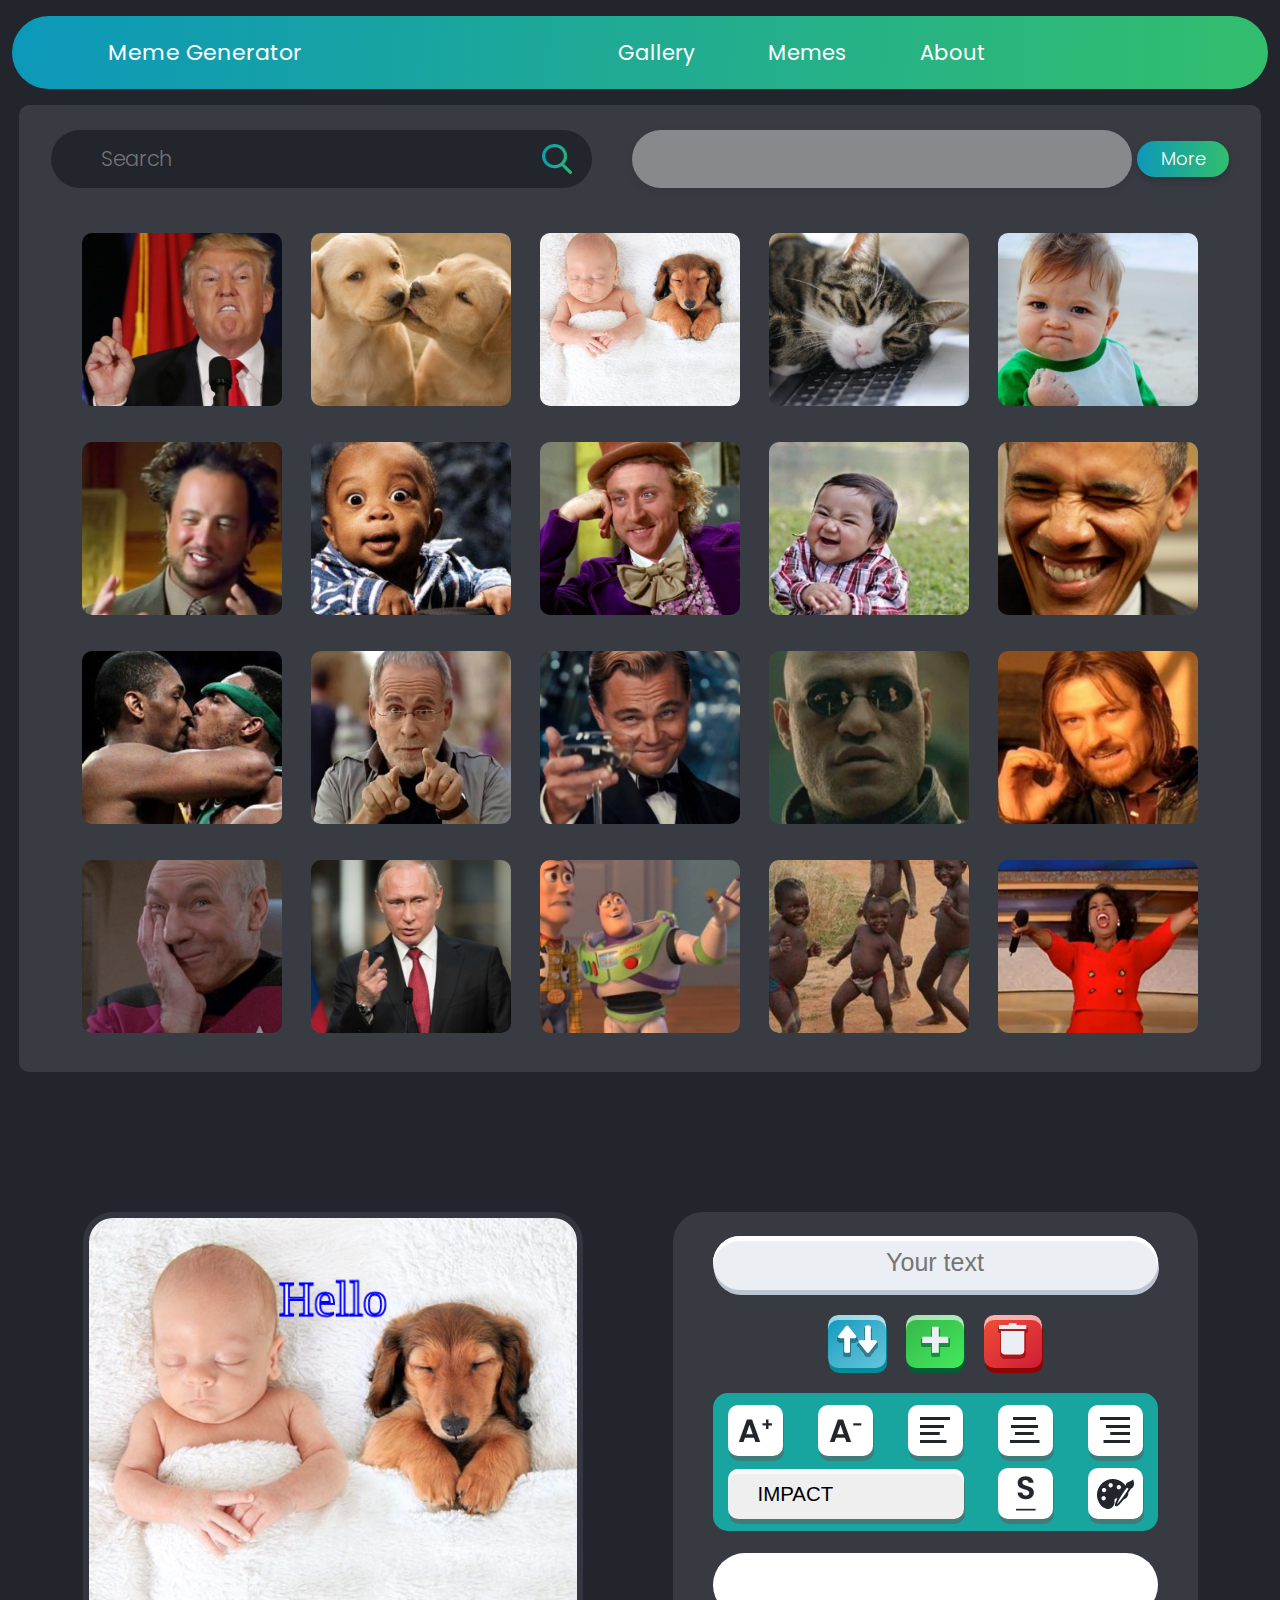
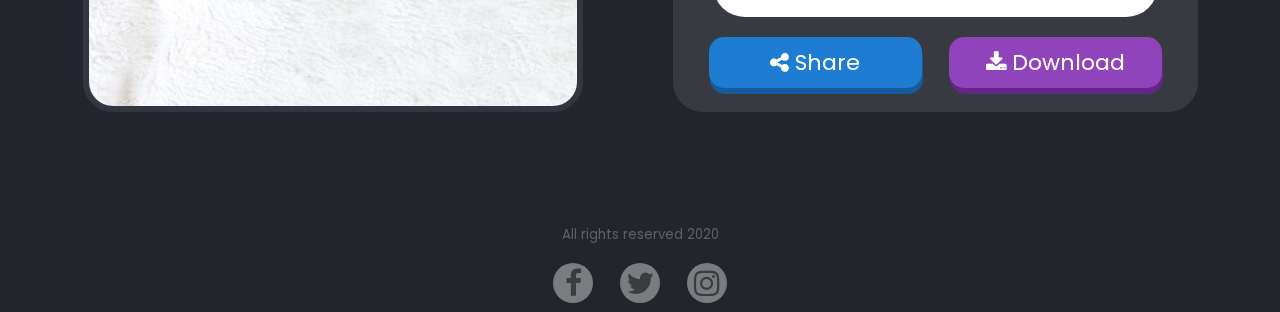
==== index.html @ 8056b559 "With the editor" ====
<!DOCTYPE html>
<html lang="en">

<head>
    <meta charset="UTF-8">
    <meta name="viewport" content="width=device-width, initial-scale=1.0">
    <link rel="stylesheet" href="style/main.css">
    <link rel="stylesheet" href="https://cdnjs.cloudflare.com/ajax/libs/font-awesome/4.7.0/css/font-awesome.min.css">
    <title>Meme generator</title>

</head>

<body onload="onInit()">


    <header class="main-header flex-between">

        <div class="main-logo"> <a href="">Meme Generator</a></div>

        <ul class="main-nav clean-list flex-between">
            <li><a href="index.html">Gallery</a></li>
            <li><a href="#">Memes</a></li>
            <li><a href="#">About</a></li>
        </ul>

        <!-- <button onclick="toggleMenu()">☰</button> -->

    </header>

    <main class="main-content gallery-container">


        <section class="gallery-search flex-between">
            <input class="search" type="text" id="search" name="search" placeholder="Search" />
            <img class="search-icon" src="icons/search.png" alt="">
            <div class="tags"></div>
            <button class="more">More</button>
        </section>


        <section class="gallery-grid">

            <div class="gallery-img" onclick="showCanvas()">
                <img src="img/1.jpg">
            </div>
            <div class="gallery-img" onclick="showCanvas()">
                <img src="img/2.jpg">
            </div>
            <div class="gallery-img" onclick="showCanvas()">
                <img src="img/3.jpg">
            </div>
            <div class="gallery-img" onclick="showCanvas()">
                <img src="img/4.jpg">
            </div>
            <div class="gallery-img" onclick="showCanvas()">
                <img src="img/5.jpg">
            </div>
            <div class="gallery-img" onclick="showCanvas()">
                <img src="img/6.jpg">
            </div>
            <div class="gallery-img" onclick="showCanvas()">
                <img src="img/7.jpg">
            </div>
            <div class="gallery-img" onclick="showCanvas()">
                <img src="img/8.jpg">
            </div>
            <div class="gallery-img" onclick="showCanvas()">
                <img src="img/9.jpg">
            </div>
            <div class="gallery-img" onclick="showCanvas()">
                <img src="img/10.jpg">
            </div>
            <div class="gallery-img" onclick="showCanvas()">
                <img src="img/11.jpg">
            </div>
            <div class="gallery-img" onclick="showCanvas()">
                <img src="img/12.jpg">
            </div>
            <div class="gallery-img" onclick="showCanvas()">
                <img src="img/13.jpg">
            </div>
            <div class="gallery-img" onclick="showCanvas()">
                <img src="img/14.jpg">
            </div>
            <div class="gallery-img" onclick="showCanvas()">
                <img src="img/15.jpg">
            </div>
            <div class="gallery-img" onclick="showCanvas()">
                <img src="img/16.jpg">
            </div>
            <div class="gallery-img" onclick="showCanvas()">
                <img src="img/17.jpg">
            </div>
            <div class="gallery-img" onclick="showCanvas()">
                <img src="img/18.jpg">
            </div>
            <div class="gallery-img" onclick="showCanvas()">
                <img src="img/19.jpg">
            </div>
            <div class="gallery-img" onclick="showCanvas()">
                <img src="img/20.jpg">
            </div>


        </section>

    </main>

    <section class="editor-container flex hide">

        <!-- <img class="background" src="background/background.png" alt=""> -->

        <div class="canvas-container">
            <canvas id="canvas" height="500" width="500"></canvas>
        </div>

        <div class="editor flex">

            <label for="user-text"></label>
            <input type="text" id="user-text" name="user-text" placeholder="Your text" />

            <div class="title-controller flex-between">
                <button class="btn-up-down-arrow" onclick="onUpDownArrow(this)"></button>
                <button class="btn-add-sentence" onclick="onAddAsentence(this)"></button>
                <button class="btn-delete-text" onclick="onDeleteText(this)"></button>
            </div>

            <div class="fonts-panel">
                <button class="btn-big-font" onclick="onChangeFontSize(this)">
                    <button class="btn-small-font" onclick="onChangeFontSize(this)">
                        <button class="btn-align-left" onclick="onTextAlign(this, direction)"></button>
                        <button class="btn-align-center" onclick="onTextAlign(this, direction)"></button>
                        <button class="btn-align-right" onclick="onTextAlign(this, direction)"></button>
                        <!-- -------------------------------- -->
                        <select class="select-font" name="select-font" onchange="onFontChange(this)">
                            <option value="Impact">impact</option>
                            <option value="Arial">arial</option>
                            <option value="serif">serif</option>
                            <option value="sans-serif">sans serif</option>
                            <option value="Georgia">georgia</option>
                            <option value="Tahoma">tahoma</option>
                            <option value="Times New Roman">times new roman</option>
                            <option value="cursive">cursive</option>
                        </select>


                        <label for="change-outline">
                            <input type="color" id="change-outline" name="change-outline"
                                onchange="onToggleOutline(this)"></button>
                    </label>

                    <label for="change-color">
                        <input type="color" id="change-color" name="change-color"
                            onchange="onColorChange(this)"></button>
                </label>
            </div>

            <div class="stickers"></div>

            <div class="socials-controller flex">
                <button class="btn-share"><a href="" onclick="shareMeme(this)"><i class="fa fa-share-alt"></i>
                        Share</a></button>
                <button class="btn-download"><a href="#" onclick="downloadCanvas(this)" download=""><i
                            class="fa fa-download"></i> Download</a></button>
            </div>

        </div>


    </section>

    <footer class="main-footer flex-around">
        <div class="footer-container">
            <small>All rights reserved 2020</small>
        </div>
        <ul class="footer-social flex-around clean-list">
            <li class="social"><i class="fa fa-facebook"></i></li>
            <li class="social"><i class="fa fa-twitter"></i></li>
            <li class="social"><i class="fa fa-instagram"></i></li>

        </ul>

    </footer>



    <script src="js/services/storage-service.js"></script>
    <script src="js/services/meme-service.js"></script>
    <script src="js/meme-controller.js"></script>
</body>

</html>
---- style/main.css ----
* {
    box-sizing: border-box;
}

/*--------------- Fontface ---------------*/

@font-face {
    font-family: poppinsR;
    src: url(../fonts/poppins/Poppins-Regular.ttf);
}

@font-face {
    font-family: poppinsL;
    src: url(../fonts/poppins/Poppins-Light.ttf);
}

@font-face {
    font-family: poppinsXB;
    src: url(../fonts/poppins/Poppins-ExtraBold.ttf);
}

@font-face {
    font-family: poppinsSB;
    src: url(../fonts/poppins/Poppins-SemiBold.ttf);
}

/*--------------- BASIC ---------------*/

body, html {
    color: #606060;
    font-family: poppinsR, sans-serif;
    font-size: 1rem;
    background-color: #22252c;
    height: 100%;
    width: 100%;
    margin: 0;
}

a, button {
    text-decoration: none;
    color: inherit;
    cursor: pointer;
}

img {
    width: 100%;
}

.hide {
    display: none;
}

/*--------------- MAIN ---------------*/

/*--------------- header area ---------------*/

.main-header {
    max-width: 1257PX;
    margin: 0 auto;
    padding: 0 1rem;
    max-width: 78.562rem;
    background-color: #fff;
    text-align: center;
    height: 4.562rem;
    border-radius: 2.31rem;
    background-color: #5970c1;
    background-image: linear-gradient(-86deg, #33be6d 0%, #0c98b9 100%);
    margin-top: 1rem;
    margin-bottom: 1rem;
    color: #fff;
    font-size: 1.375em;
}

.main-header .main-logo {
    margin-left: 5rem;
}

.main-header .main-nav {
    max-width: 31.25rem;
    margin-right: 15.437rem;
}

.main-header .main-nav li {
    font-size: 21px;
    padding: 0px 21px 0px 21px;
    margin-left: 31.5px;
}

.main-header .main-nav li:hover {
    color: #21ac91;
    background-color: #fefefe;
    box-shadow: 0 3px 6px 1px rgba(0, 0, 0, 0.15);
    border-radius: 20px;
}

/*--------------- main-content ---------------*/

.main-content {
    flex-direction: column;
    margin: 0 auto;
    max-width: 77.687rem;
    padding: 25px 32px 32px 32px;
    border-radius: 10px;
    background-color: #383b42;
    margin-bottom: 40px;
}

.gallery-search {
    margin-bottom: 45px;
}

.gallery-search .search {
    position: relative;
    width: 541px;
    height: 58px;
    border-radius: 29px;
    border: none;
    outline: none;
    padding: 20px 26px 20px 50px;
    font-family: poppinsL, sans-serif;
    font-size: 1.3rem;
    color: #fff;
    background-color: #22252c;
}

.gallery-search .search-icon {
    position: relative;
    z-index: 2;
    left: -55px;
    height: 30px;
    width: 30px;
}

.gallery-search .tags {
    width: 500px;
    height: 58px;
    box-shadow: 0 3px 6px 1px rgba(0, 0, 0, 0.15);
    border-radius: 29px;
    background-color: #fefefe;
    opacity: 0.4;
}

.gallery-search .more {
    cursor: pointer;
    width: 92px;
    height: 36px;
    font-size: 18px;
    font-family: poppinsL, sans-serif;
    color: #fefefe;
    box-shadow: 0 3px 6px 1px rgba(0, 0, 0, 0.15);
    border: none;
    outline: none;
    border-radius: 18px;
    background-color: #fefefe;
    background-image: linear-gradient(-86deg, #33be6d 0%, #0c98b9 100%);
}

/*--------------- grid area ---------------*/

.gallery-grid {
    display: grid;
    width: 100%;
    grid-gap: 29px;
    grid-template-columns: repeat(auto-fit, minmax(200px, 200px));
    justify-content: center;
    margin: 0 auto;
}

.gallery-img img {
    border-radius: 10px;
    position: relative;
    width: 200px;
    height: 173px;
    object-fit: cover;
}

.gallery-img img:hover {
    cursor: pointer;
    box-shadow: 0px 1px 10px #fffffe;
    transition: box-shadow 0.3s;
}

/*--------------- footer ---------------*/

.main-footer {
    flex-direction: column;
    max-width: 100%;
    height: 100px;
}

.footer-social {
    width: 200px;
    flex-direction: row;
    justify-content: space-around;
}

.footer-social .social i {
    cursor: pointer;
    display: flex;
    justify-content: center;
    align-items: center;
    height: 40px;
    width: 40px;
    border-radius: 50%;
    padding: 3px;
    font-size: 30px;
    background-color: #fefefe;
    opacity: 0.4;
}

/*--------------- MEME EDITOR ---------------*/

.editor-container {
    flex-wrap: wrap;
    height: 700px;
    gap: 90px;
    display: none;
}

/* .canvas-container {
    display: flex;
    justify-content: center;
    align-items: center;
    height: 700px;
    width: 700px;
    background: url(../background/background.png) no-repeat center;
} */

#canvas {
    height: 500px;
    border: 6px solid rgba(235, 238, 243, 0.09);
    border-radius: 30px;
    display: block;
}

.editor {
    flex-direction: column;
    width: 525px;
    height: 500px;
    border-radius: 30px;
    padding: 24px 40px;
    background-color: rgba(235, 238, 243, 0.11);
}

#user-text {
    padding: 10px;
    font-size: 25px;
    text-align: center;
    width: 445px;
    height: 57px;
    box-shadow: 1px 5px 0 #bbc4d1, inset 0 5px 0 #ffffff;
    border-radius: 28px;
    background-color: #ebeef3;
    border: none;
    outline: none;
    margin-bottom: 25px;
}

.title-controller {
    margin-bottom: 25px;
    width: 214px;
}

.title-controller button {
    width: 58px;
    height: 53px;
    border-radius: 10px;
    background-color: #ebeef3;
    border: none;
    outline: none;
}

.btn-up-down-arrow {
    background: url(../icons/upDownArrow.png) no-repeat center, linear-gradient(-38deg, #66c4dc 0%, #40b1ce 50%, #0c98bb 100%);
    box-shadow: 1px 5px 0 #048b97, inset 0 5px 0 rgba(255, 255, 255, 0.58);
}

.btn-add-sentence {
    box-shadow: 1px 5px 0 #015d33, inset 0 5px 0 rgba(255, 255, 255, 0.58);
    background: url(../icons/add.png) no-repeat center, linear-gradient(-38deg, #42eb5c 0%, #37b34a 100%);
}

.btn-delete-text {
    box-shadow: 1px 5px 0 #8c0606, inset 0 5px 0 rgba(255, 255, 255, 0.58);
    background: url(../icons/delete.png) no-repeat center, linear-gradient(-38deg, #cf1d37 0%, #cf1d37 1%, #f05036 100%);
}

.fonts-panel {
    width: 445px;
    height: 151px;
    display: flex;
    flex-wrap: wrap;
    padding: 6px 15px;
    align-items: center;
    justify-content: space-between;
    border-radius: 15px;
    background-color: #19a59f;
    margin-bottom: 22px;
}

.fonts-panel button {
    width: 55px;
    height: 51px;
    box-shadow: 1px 5px 0 rgba(92, 92, 92, 0.55), inset 0 5px 0 rgba(255, 255, 255, 0.58);
    border-radius: 10px;
    background-color: #ffffff;
    border: none;
    outline: none;
}

.btn-big-font {
    background: url(../icons/aPlus.png) no-repeat center;
}

.btn-small-font {
    background: url(../icons/aMinus.png) no-repeat center;
}

.btn-big-font {
    background: url(../icons/aPlus.png) no-repeat center;
}

.btn-align-left {
    background: url(../icons/left.png) no-repeat center;
}

.btn-align-center {
    background: url(../icons/center.png) no-repeat center;
}

.btn-align-right {
    background: url(../icons/right.png) no-repeat center;
}

.select-font {
    width: 236px;
    height: 50px;
    border: none;
    appearance: none;
    padding: 5px 30px;
    font-size: 1.28em;
    text-transform: uppercase;
    font-family: poppinsMedium, sans-serif;
    box-shadow: 1px 5px 0 rgba(92, 92, 92, 0.55), inset 0 5px 0 rgba(255, 255, 255, 0.58);
    border-radius: 10px;
    outline: none;
}

label[for="change-outline"] {
    width: 55px;
    height: 51px;
    appearance: none;
    background: url(../icons/outLine.png) no-repeat center, white;
    box-shadow: 1px 5px 0 rgba(92, 92, 92, 0.55), inset 0 5px 0 rgba(255, 255, 255, 0.58);
    border-radius: 10px;
    background-color: #ffffff;
    border: none;
    outline: none;
}

[name="change-outline"] {
    width: 100%;
    height: 100%;
    padding: 0;
    border: none;
    visibility: hidden;
}

label[for="change-color"] {
    width: 55px;
    height: 51px;
    appearance: none;
    background: url(../icons/color.png) no-repeat center, white;
    box-shadow: 1px 5px 0 rgba(92, 92, 92, 0.55), inset 0 5px 0 rgba(255, 255, 255, 0.58);
    border-radius: 10px;
    background-color: #ffffff;
    border: none;
    outline: none;
}

[name="change-color"] {
    width: 100%;
    height: 100%;
    padding: 0;
    border: none;
    visibility: hidden;
}

.stickers {
    width: 445px;
    height: 70px;
    border-radius: 45px;
    background-color: #ffffff;
    margin-bottom: 20px;
}

.socials-controller {
    gap: 27px;
}

.btn-share {
    width: 213px;
    height: 51px;
    box-shadow: 1px 6px 0 #165c9c;
    border-radius: 15px;
    background-color: #1e7cd3;
    border: none;
    outline: none;
    color: #ffffff;
    font-size: 22px;
    font-family: poppinsR;
}

.btn-download {
    width: 213px;
    height: 51px;
    box-shadow: 1px 6px 0 #632687;
    border-radius: 15px;
    background-color: #8f44bb;
    border: none;
    outline: none;
    color: #ffffff;
    font-size: 22px;
    font-family: poppinsR;
}

/*--------------- HELPERS ---------------*/

/*--------------- flex helpers ---------------*/

.flex {
    display: flex;
    justify-content: center;
    align-items: center;
}

.flex-around {
    display: flex;
    justify-content: space-around;
    align-items: center;
}

.flex-between {
    display: flex;
    justify-content: space-between;
    align-items: center;
}

/*--------------- list-helpers ---------------*/

.clean-list {
    list-style-type: none;
    margin: 0;
    padding: 0;
}

/*--------------- MEDIA QUERIES ---------------*/

/* @media (max-width: 300px) {
} */

/* @media (min-width: 490px) {
} */

/* @media (min-width: 555px) {
}  */

/* @media (min-width: 630px) {
}  */

/* @media (min-width: 780px) {
} */

/* @media (min-width: 1000px) {
}  */
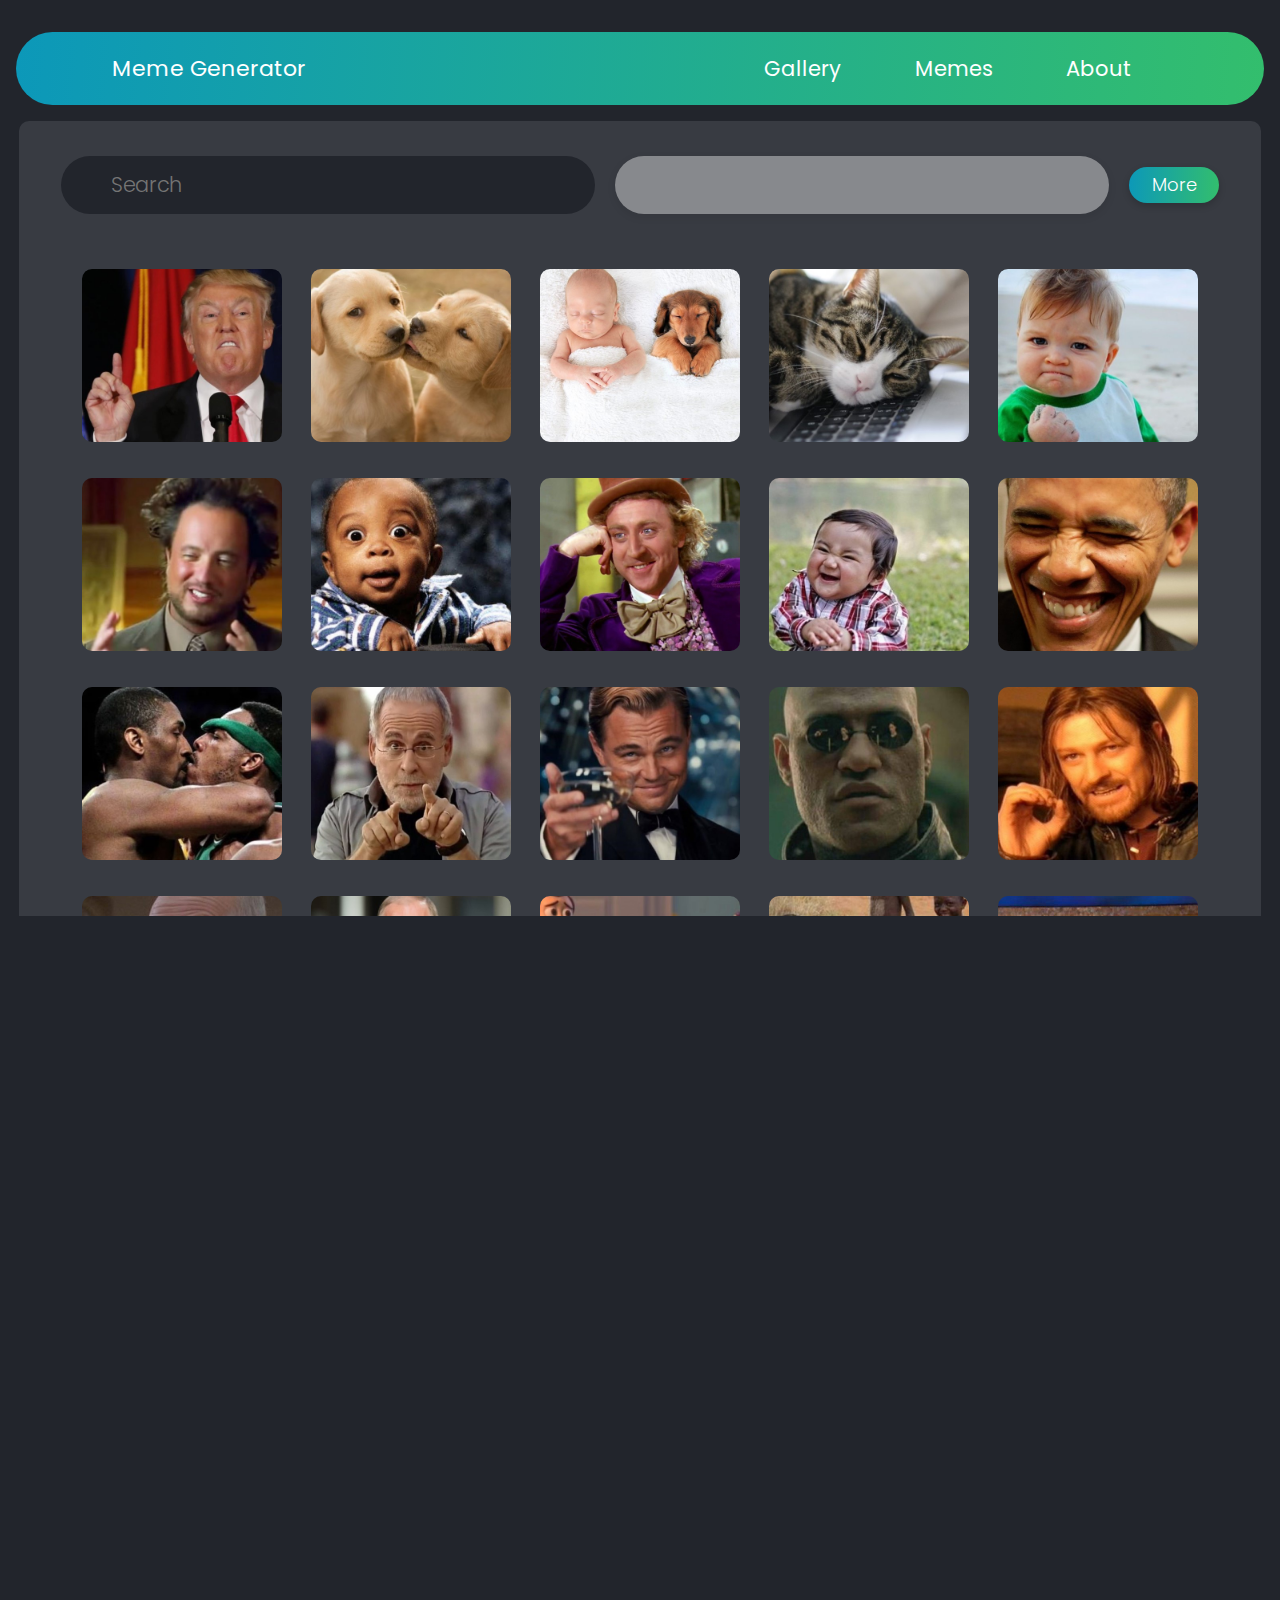
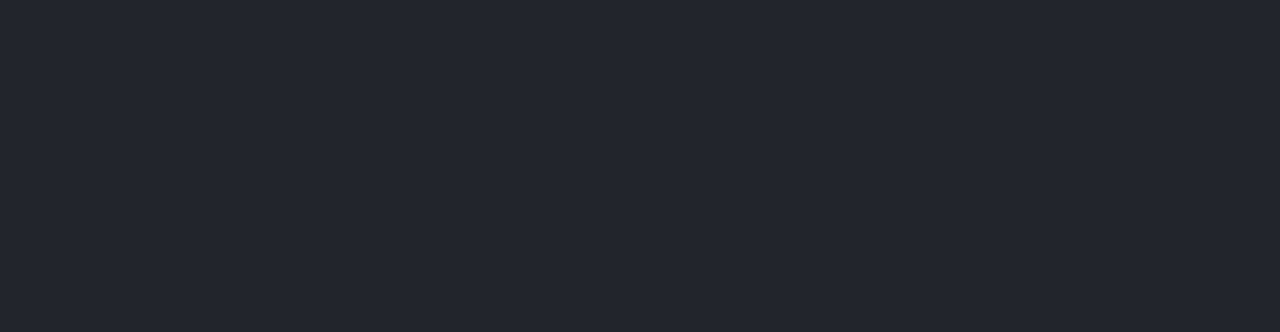
==== commit e4909c7a: "responsive" ====
--- a/index.html
+++ b/index.html
@@ -23,7 +23,7 @@
             <li><a href="#">About</a></li>
         </ul>
 
-        <!-- <button onclick="toggleMenu()">☰</button> -->
+        <button class="hamburger-menu" onclick="toggleMenu()">☰</button>
 
     </header>
 
--- a/style/main.css
+++ b/style/main.css
@@ -27,12 +27,13 @@
 /*--------------- BASIC ---------------*/
 
 body, html {
+    overflow-x: hidden;
     color: #606060;
     font-family: poppinsR, sans-serif;
     font-size: 1rem;
     background-color: #22252c;
     height: 100%;
-    width: 100%;
+    max-width: 100%;
     margin: 0;
 }
 
@@ -55,7 +56,7 @@
 /*--------------- header area ---------------*/
 
 .main-header {
-    max-width: 1257PX;
+    /* max-width: 1257PX; */
     margin: 0 auto;
     padding: 0 1rem;
     max-width: 78.562rem;
@@ -77,11 +78,11 @@
 
 .main-header .main-nav {
     max-width: 31.25rem;
-    margin-right: 15.437rem;
+    margin-right: 10rem;
 }
 
 .main-header .main-nav li {
-    font-size: 21px;
+    font-size: 1.3125rem;
     padding: 0px 21px 0px 21px;
     margin-left: 31.5px;
 }
@@ -93,6 +94,18 @@
     border-radius: 20px;
 }
 
+.main-header .hamburger-menu {
+    display: none;
+}
+
+.main-header button {
+    font-size: 1.5em;
+    margin-right: 3em;
+    background-color: transparent;
+    outline: none;
+    border: none;
+}
+
 /*--------------- main-content ---------------*/
 
 .main-content {
@@ -126,6 +139,7 @@
 .gallery-search .search-icon {
     position: relative;
     z-index: 2;
+    display: none;
     left: -55px;
     height: 30px;
     width: 30px;
@@ -217,17 +231,9 @@
     display: none;
 }
 
-/* .canvas-container {
-    display: flex;
-    justify-content: center;
-    align-items: center;
-    height: 700px;
-    width: 700px;
-    background: url(../background/background.png) no-repeat center;
-} */
-
 #canvas {
-    height: 500px;
+    /* height: 500px; */
+    width: 100%;
     border: 6px solid rgba(235, 238, 243, 0.09);
     border-radius: 30px;
     display: block;
@@ -270,19 +276,28 @@
     outline: none;
 }
 
-.btn-up-down-arrow {
+.title-controller .btn-up-down-arrow {
     background: url(../icons/upDownArrow.png) no-repeat center, linear-gradient(-38deg, #66c4dc 0%, #40b1ce 50%, #0c98bb 100%);
     box-shadow: 1px 5px 0 #048b97, inset 0 5px 0 rgba(255, 255, 255, 0.58);
 }
 
-.btn-add-sentence {
+.title-controller .btn-add-sentence {
     box-shadow: 1px 5px 0 #015d33, inset 0 5px 0 rgba(255, 255, 255, 0.58);
     background: url(../icons/add.png) no-repeat center, linear-gradient(-38deg, #42eb5c 0%, #37b34a 100%);
 }
 
-.btn-delete-text {
+.title-controller .btn-delete-text {
     box-shadow: 1px 5px 0 #8c0606, inset 0 5px 0 rgba(255, 255, 255, 0.58);
     background: url(../icons/delete.png) no-repeat center, linear-gradient(-38deg, #cf1d37 0%, #cf1d37 1%, #f05036 100%);
+}
+
+.title-controller button:hover {
+    border: 2px solid #2a2a2a;
+    box-shadow: 1px 5px 0 #e9e9e96c, inset 0 5px 0 rgba(255, 255, 255, 0.58);
+}
+
+.title-controller button:active {
+    box-shadow: 1px 5px 0 #2a2a2a, inset 0 5px 0 rgba(255, 255, 255, 0.58);
 }
 
 .fonts-panel {
@@ -308,6 +323,15 @@
     outline: none;
 }
 
+.fonts-panel button:hover {
+    border: 2px solid #2a2a2a;
+    box-shadow: 1px 5px 0 #e9e9e96c, inset 0 5px 0 rgba(255, 255, 255, 0.58);
+}
+
+.fonts-panel button:active {
+    box-shadow: 1px 5px 0 #2a2a2a, inset 0 5px 0 rgba(255, 255, 255, 0.58);
+}
+
 .btn-big-font {
     background: url(../icons/aPlus.png) no-repeat center;
 }
@@ -336,7 +360,6 @@
     width: 236px;
     height: 50px;
     border: none;
-    appearance: none;
     padding: 5px 30px;
     font-size: 1.28em;
     text-transform: uppercase;
@@ -344,6 +367,14 @@
     box-shadow: 1px 5px 0 rgba(92, 92, 92, 0.55), inset 0 5px 0 rgba(255, 255, 255, 0.58);
     border-radius: 10px;
     outline: none;
+}
+
+label[for="change-outline"]:hover {
+    border: 4px solid #065a56;
+}
+
+label[for="change-outline"]:active {
+    box-shadow: 1px 5px 0 rgba(2, 2, 2, 0.55), inset 0 5px 0 rgba(255, 255, 255, 0.58);
 }
 
 label[for="change-outline"] {
@@ -355,7 +386,6 @@
     border-radius: 10px;
     background-color: #ffffff;
     border: none;
-    outline: none;
 }
 
 [name="change-outline"] {
@@ -364,6 +394,14 @@
     padding: 0;
     border: none;
     visibility: hidden;
+}
+
+label[for="change-color"]:hover {
+    border: 4px solid #065a56;
+}
+
+label[for="change-color"]:active {
+    box-shadow: 1px 5px 0 rgba(2, 2, 2, 0.55), inset 0 5px 0 rgba(255, 255, 255, 0.58);
 }
 
 label[for="change-color"] {
@@ -424,6 +462,15 @@
     font-family: poppinsR;
 }
 
+.socials-controller button:hover {
+    border: 2px solid #2a2a2a;
+    box-shadow: 1px 5px 0 #e9e9e96c, inset 0 5px 0 rgba(255, 255, 255, 0.58);
+}
+
+.socials-controller button:active {
+    box-shadow: 1px 5px 0 #2a2a2a, inset 0 5px 0 rgba(255, 255, 255, 0.58);
+}
+
 /*--------------- HELPERS ---------------*/
 
 /*--------------- flex helpers ---------------*/
@@ -456,20 +503,74 @@
 
 /*--------------- MEDIA QUERIES ---------------*/
 
-/* @media (max-width: 300px) {
-} */
-
-/* @media (min-width: 490px) {
-} */
-
-/* @media (min-width: 555px) {
-}  */
-
-/* @media (min-width: 630px) {
-}  */
-
-/* @media (min-width: 780px) {
-} */
-
-/* @media (min-width: 1000px) {
-}  */+@media (max-width: 1340px) {
+    body {
+        margin: 1rem;
+    }
+    .gallery-search>* {
+        margin: 10px;
+    }
+    .main-header .main-nav {
+        margin-right: 6rem;
+        transition: margin-right 0.3s;
+    }
+}
+
+@media (max-width: 950px) {
+    .main-header .main-nav {
+        margin-right: 3rem;
+        transition: margin-right 0.3s;
+    }
+}
+
+@media (max-width: 813px) {
+    .main-header .main-nav {
+        margin-right: 5rem;
+        transition: margin-right 0.3s;
+    }
+    .main-header .main-nav li {
+        display: none;
+    }
+    .main-header .hamburger-menu {
+        display: block;
+    }
+    .gallery-search {
+        flex-direction: column;
+    }
+}
+
+@media (max-width: 650px) {
+    .gallery-search .search {
+        width: 450px;
+    }
+    .gallery-search .tags {
+        width: 450px;
+    }
+}
+
+@media (max-width: 560px) {
+    .main-header {
+        padding: 0px;
+    }
+    .main-header .main-logo {
+        margin-left: 3rem;
+    }
+    .main-header a {
+        font-size: 18px;
+    }
+    .main-header .hamburger-menu {
+        margin-right: 3rem;
+    }
+    .gallery-search {
+        margin-bottom: 20px;
+    }
+    .gallery-search .search {
+        width: 325px;
+    }
+    .gallery-search .tags {
+        width: 325px;
+    }
+    .gallery-search .more {
+        display: none;
+    }
+}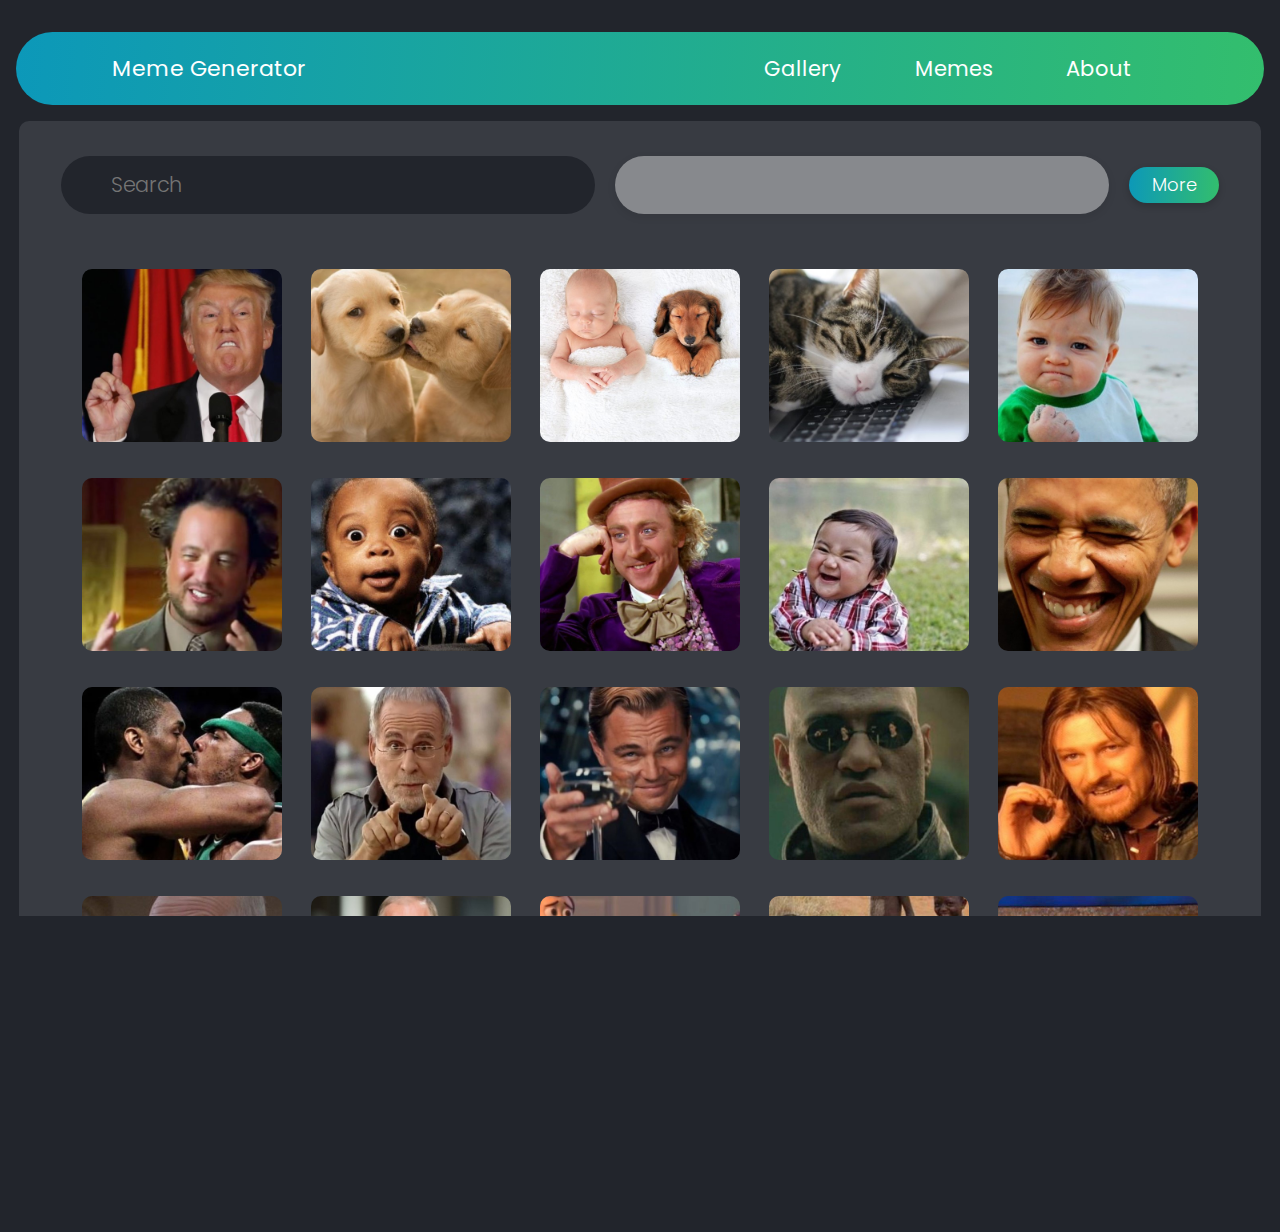
==== commit a9c077d5: "Some more changes" ====
--- a/index.html
+++ b/index.html
@@ -23,7 +23,9 @@
             <li><a href="#">About</a></li>
         </ul>
 
-        <button class="hamburger-menu" onclick="toggleMenu()">☰</button>
+        <button class="hamburger-menu" onclick="onToggleMenu()">☰</button>
+        <!-- <div class="screen" onclick="onToggleMenu()">X</div> -->
+
 
     </header>
 
@@ -39,74 +41,13 @@
 
 
         <section class="gallery-grid">
-
-            <div class="gallery-img" onclick="showCanvas()">
-                <img src="img/1.jpg">
-            </div>
-            <div class="gallery-img" onclick="showCanvas()">
-                <img src="img/2.jpg">
-            </div>
-            <div class="gallery-img" onclick="showCanvas()">
-                <img src="img/3.jpg">
-            </div>
-            <div class="gallery-img" onclick="showCanvas()">
-                <img src="img/4.jpg">
-            </div>
-            <div class="gallery-img" onclick="showCanvas()">
-                <img src="img/5.jpg">
-            </div>
-            <div class="gallery-img" onclick="showCanvas()">
-                <img src="img/6.jpg">
-            </div>
-            <div class="gallery-img" onclick="showCanvas()">
-                <img src="img/7.jpg">
-            </div>
-            <div class="gallery-img" onclick="showCanvas()">
-                <img src="img/8.jpg">
-            </div>
-            <div class="gallery-img" onclick="showCanvas()">
-                <img src="img/9.jpg">
-            </div>
-            <div class="gallery-img" onclick="showCanvas()">
-                <img src="img/10.jpg">
-            </div>
-            <div class="gallery-img" onclick="showCanvas()">
-                <img src="img/11.jpg">
-            </div>
-            <div class="gallery-img" onclick="showCanvas()">
-                <img src="img/12.jpg">
-            </div>
-            <div class="gallery-img" onclick="showCanvas()">
-                <img src="img/13.jpg">
-            </div>
-            <div class="gallery-img" onclick="showCanvas()">
-                <img src="img/14.jpg">
-            </div>
-            <div class="gallery-img" onclick="showCanvas()">
-                <img src="img/15.jpg">
-            </div>
-            <div class="gallery-img" onclick="showCanvas()">
-                <img src="img/16.jpg">
-            </div>
-            <div class="gallery-img" onclick="showCanvas()">
-                <img src="img/17.jpg">
-            </div>
-            <div class="gallery-img" onclick="showCanvas()">
-                <img src="img/18.jpg">
-            </div>
-            <div class="gallery-img" onclick="showCanvas()">
-                <img src="img/19.jpg">
-            </div>
-            <div class="gallery-img" onclick="showCanvas()">
-                <img src="img/20.jpg">
-            </div>
-
-
         </section>
 
     </main>
 
-    <section class="editor-container flex hide">
+
+    <div class="editor-content">
+    <section class="editor-container flex">
 
         <!-- <img class="background" src="background/background.png" alt=""> -->
 
@@ -116,50 +57,64 @@
 
         <div class="editor flex">
 
+            <button class="btn-exit-text" onclick="onCloseCanvas()">X</button>
+
             <label for="user-text"></label>
-            <input type="text" id="user-text" name="user-text" placeholder="Your text" />
+            <input type="text" id="user-text" name="user-text" onfocus="this.value=''" placeholder="Your text"
+                oninput="onSetMemeText(event, this.value)" />
+
+
 
             <div class="title-controller flex-between">
-                <button class="btn-up-down-arrow" onclick="onUpDownArrow(this)"></button>
-                <button class="btn-add-sentence" onclick="onAddAsentence(this)"></button>
-                <button class="btn-delete-text" onclick="onDeleteText(this)"></button>
+                <button title="Switch line" class="switch-line" onclick="onChangeArrow()"></button>
+                <button title="Add line" class="btn-add-sentence" onclick="onAddAsentence()"></button>
+                <button title="Delete" class="btn-delete-line" onclick="onDeleteLine()"></button>
             </div>
 
+            <input type="range" id="volume" name="volume" min="30" max="80" oninput="onSetFontSize(this.value)">
+
             <div class="fonts-panel">
-                <button class="btn-big-font" onclick="onChangeFontSize(this)">
-                    <button class="btn-small-font" onclick="onChangeFontSize(this)">
-                        <button class="btn-align-left" onclick="onTextAlign(this, direction)"></button>
-                        <button class="btn-align-center" onclick="onTextAlign(this, direction)"></button>
-                        <button class="btn-align-right" onclick="onTextAlign(this, direction)"></button>
+                <button title="Text up" class="line-up" onclick="onMoveText(-2)">
+                    <button title="Text down" class="line-down" onclick="onMoveText(2)">
+                        <button title="Align left" class="btn-align-left" onclick="onAlignText('left')"></button>
+                        <button title="Align center" class="btn-align-center" onclick="onAlignText('center')"></button>
+                        <button title="Align right" class="btn-align-right" onclick="onAlignText('right')"></button>
                         <!-- -------------------------------- -->
-                        <select class="select-font" name="select-font" onchange="onFontChange(this)">
-                            <option value="Impact">impact</option>
-                            <option value="Arial">arial</option>
-                            <option value="serif">serif</option>
-                            <option value="sans-serif">sans serif</option>
-                            <option value="Georgia">georgia</option>
-                            <option value="Tahoma">tahoma</option>
-                            <option value="Times New Roman">times new roman</option>
-                            <option value="cursive">cursive</option>
+
+                        <select title="Select font" class='select-font' name="select-font"
+                            onchange='onFontChange(this.value)'>
+                            <option>Impact</option>
+                            <option>Arial</option>
+                            <option>Comic</option>
+                            <option>cursive</option>
+                            <option>Verdana</option>
+                            <option>Times New Roman</option>
+                            <option>Serif</option>
+                            <option>sans-serif</option>
+                            <option>Georgia</option>
+                            <option>Tahoma</option>
                         </select>
 
 
-                        <label for="change-outline">
-                            <input type="color" id="change-outline" name="change-outline"
-                                onchange="onToggleOutline(this)"></button>
+
+                        <label for="change-outline" title="Outline color">
+                            <input type="color" title="Outline color" id="change-outline" name="change-outline"
+                                onchange="onOutlineChange(value)"></button>
                     </label>
 
-                    <label for="change-color">
-                        <input type="color" id="change-color" name="change-color"
-                            onchange="onColorChange(this)"></button>
+                    <label for="change-color" title="Text color">
+                        <input type="color" id="change-color" name="change-color" value="#000000"
+                            onchange="onColorChange(value)"></button>
                 </label>
             </div>
 
             <div class="stickers"></div>
 
             <div class="socials-controller flex">
+
                 <button class="btn-share"><a href="" onclick="shareMeme(this)"><i class="fa fa-share-alt"></i>
                         Share</a></button>
+
                 <button class="btn-download"><a href="#" onclick="downloadCanvas(this)" download=""><i
                             class="fa fa-download"></i> Download</a></button>
             </div>
@@ -168,6 +123,7 @@
 
 
     </section>
+    </div>
 
     <footer class="main-footer flex-around">
         <div class="footer-container">
@@ -184,7 +140,8 @@
 
 
 
-    <script src="js/services/storage-service.js"></script>
+    <script src="js/storage-service.js"></script>
+    <!-- <script src="js/services/storage-service.js"></script> -->
     <script src="js/services/meme-service.js"></script>
     <script src="js/meme-controller.js"></script>
 </body>
--- a/style/main.css
+++ b/style/main.css
@@ -51,6 +51,13 @@
     display: none;
 }
 
+main{
+    display: block;
+
+}
+.editor-content{
+    display: none;
+}
 /*--------------- MAIN ---------------*/
 
 /*--------------- header area ---------------*/
@@ -236,7 +243,7 @@
     width: 100%;
     border: 6px solid rgba(235, 238, 243, 0.09);
     border-radius: 30px;
-    display: block;
+    /* display: block; */
 }
 
 .editor {
@@ -262,6 +269,10 @@
     margin-bottom: 25px;
 }
 
+input .focus-text{
+    background-color:red;
+}
+
 .title-controller {
     margin-bottom: 25px;
     width: 214px;
@@ -276,7 +287,7 @@
     outline: none;
 }
 
-.title-controller .btn-up-down-arrow {
+.title-controller .switch-line {
     background: url(../icons/upDownArrow.png) no-repeat center, linear-gradient(-38deg, #66c4dc 0%, #40b1ce 50%, #0c98bb 100%);
     box-shadow: 1px 5px 0 #048b97, inset 0 5px 0 rgba(255, 255, 255, 0.58);
 }
@@ -286,7 +297,7 @@
     background: url(../icons/add.png) no-repeat center, linear-gradient(-38deg, #42eb5c 0%, #37b34a 100%);
 }
 
-.title-controller .btn-delete-text {
+.title-controller .btn-delete-line {
     box-shadow: 1px 5px 0 #8c0606, inset 0 5px 0 rgba(255, 255, 255, 0.58);
     background: url(../icons/delete.png) no-repeat center, linear-gradient(-38deg, #cf1d37 0%, #cf1d37 1%, #f05036 100%);
 }
@@ -332,16 +343,12 @@
     box-shadow: 1px 5px 0 #2a2a2a, inset 0 5px 0 rgba(255, 255, 255, 0.58);
 }
 
-.btn-big-font {
-    background: url(../icons/aPlus.png) no-repeat center;
-}
-
-.btn-small-font {
-    background: url(../icons/aMinus.png) no-repeat center;
-}
-
-.btn-big-font {
-    background: url(../icons/aPlus.png) no-repeat center;
+.line-up {
+    background: url(../icons/upArrow.png) no-repeat center;
+}
+
+.line-down {
+    background: url(../icons/dounArrow.png) no-repeat center;
 }
 
 .btn-align-left {
@@ -573,4 +580,13 @@
     .gallery-search .more {
         display: none;
     }
-}+}
+
+/* body.menu-open .main-header .main-nav {
+    transform: translateX(0);
+} */
+
+/* body.menu-open .screen {
+    visibility: visible;
+    opacity: 1;
+} */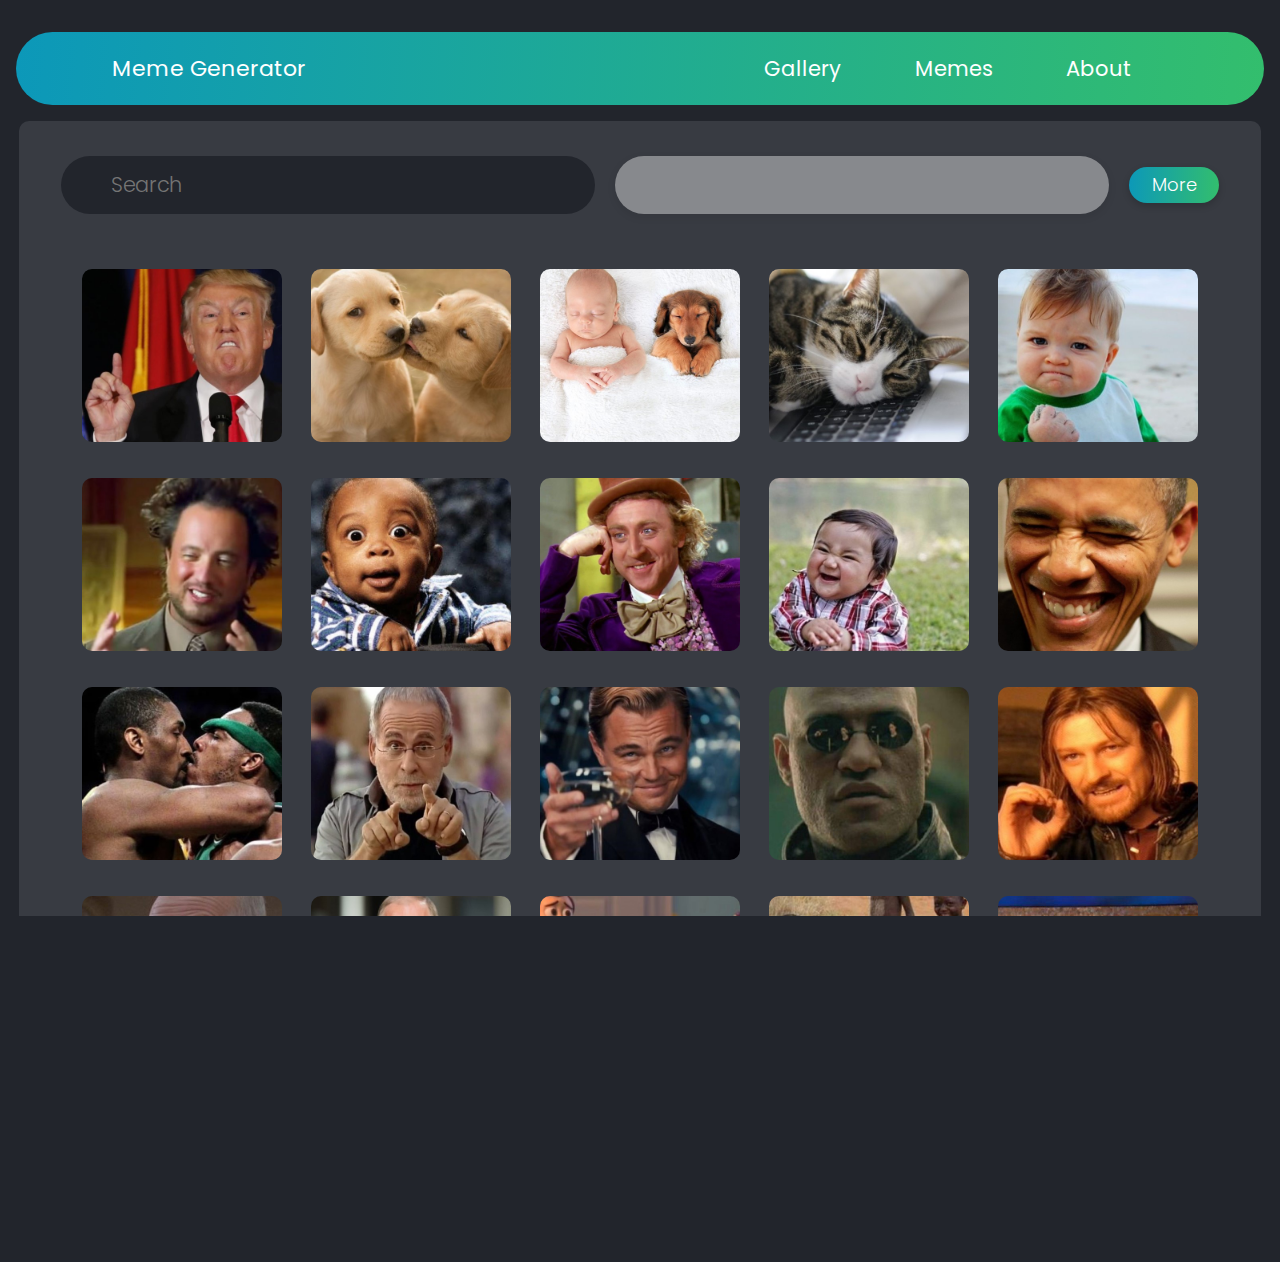
==== commit d10589e3: "last version for today" ====
--- a/index.html
+++ b/index.html
@@ -73,9 +73,9 @@
 
             <input type="range" id="volume" name="volume" min="30" max="80" oninput="onSetFontSize(this.value)">
 
-            <div class="fonts-panel">
-                <button title="Text up" class="line-up" onclick="onMoveText(-2)">
-                    <button title="Text down" class="line-down" onclick="onMoveText(2)">
+            <div class="grid-font-editor">
+                <button title="Text up" class="line-up" onclick="onMoveText(-6)">
+                    <button title="Text down" class="line-down" onclick="onMoveText(6)">
                         <button title="Align left" class="btn-align-left" onclick="onAlignText('left')"></button>
                         <button title="Align center" class="btn-align-center" onclick="onAlignText('center')"></button>
                         <button title="Align right" class="btn-align-right" onclick="onAlignText('right')"></button>
@@ -133,15 +133,12 @@
             <li class="social"><i class="fa fa-facebook"></i></li>
             <li class="social"><i class="fa fa-twitter"></i></li>
             <li class="social"><i class="fa fa-instagram"></i></li>
-
         </ul>
 
     </footer>
 
 
 
-    <script src="js/storage-service.js"></script>
-    <!-- <script src="js/services/storage-service.js"></script> -->
     <script src="js/services/meme-service.js"></script>
     <script src="js/meme-controller.js"></script>
 </body>
--- a/style/main.css
+++ b/style/main.css
@@ -51,13 +51,14 @@
     display: none;
 }
 
-main{
+main {
     display: block;
-
-}
-.editor-content{
+}
+
+.editor-content {
     display: none;
 }
+
 /*--------------- MAIN ---------------*/
 
 /*--------------- header area ---------------*/
@@ -207,6 +208,7 @@
     flex-direction: column;
     max-width: 100%;
     height: 100px;
+    margin-bottom: 30px;
 }
 
 .footer-social {
@@ -248,29 +250,33 @@
 
 .editor {
     flex-direction: column;
-    width: 525px;
-    height: 500px;
+    width: 32.8125em;
+    height: 31.25em;
     border-radius: 30px;
     padding: 24px 40px;
     background-color: rgba(235, 238, 243, 0.11);
 }
 
+.btn-exit-text {
+    margin-bottom: 20px;
+}
+
 #user-text {
-    padding: 10px;
-    font-size: 25px;
+    padding: 0.625rem;
+    font-size: 1.5625rem;
     text-align: center;
-    width: 445px;
-    height: 57px;
+    max-width: 27.8125rem;
+    height: 3.5625rem;
     box-shadow: 1px 5px 0 #bbc4d1, inset 0 5px 0 #ffffff;
-    border-radius: 28px;
+    border-radius: 1.75rem;
     background-color: #ebeef3;
     border: none;
     outline: none;
-    margin-bottom: 25px;
-}
-
-input .focus-text{
-    background-color:red;
+    margin-bottom: 1.5625rem;
+}
+
+input .focus-text {
+    background-color: red;
 }
 
 .title-controller {
@@ -311,61 +317,66 @@
     box-shadow: 1px 5px 0 #2a2a2a, inset 0 5px 0 rgba(255, 255, 255, 0.58);
 }
 
-.fonts-panel {
-    width: 445px;
-    height: 151px;
-    display: flex;
-    flex-wrap: wrap;
-    padding: 6px 15px;
-    align-items: center;
-    justify-content: space-between;
+.grid-font-editor button {
+    box-shadow: 1px 5px 0 rgba(92, 92, 92, 0.55), inset 0 5px 0 rgba(255, 255, 255, 0.58);
+    border-radius: 0.625em;
+    background-color: #ffffff;
+    border: none;
+    outline: none;
+}
+
+.grid-font-editor button:hover {
+    border: 2px solid #2a2a2a;
+    box-shadow: 1px 5px 0 #e9e9e96c, inset 0 5px 0 rgba(255, 255, 255, 0.58);
+}
+
+.grid-font-editor button:active {
+    box-shadow: 1px 5px 0 #2a2a2a, inset 0 5px 0 rgba(255, 255, 255, 0.58);
+}
+
+.grid-font-editor {
+    display: grid;
+    max-width: 27.8125rem;
+    height: 9.4375rem;
+    grid-template-columns: 1fr 1fr 1fr 1fr 1fr;
+    grid-template-rows: 1fr 1fr;
+    gap: 2.125em 1.1875em;
+    grid-template-areas: 'up down left center right' 'font font font outline color';
+    color: antiquewhite;
     border-radius: 15px;
     background-color: #19a59f;
+    padding: 0.6875rem 1rem;
     margin-bottom: 22px;
-}
-
-.fonts-panel button {
-    width: 55px;
-    height: 51px;
-    box-shadow: 1px 5px 0 rgba(92, 92, 92, 0.55), inset 0 5px 0 rgba(255, 255, 255, 0.58);
-    border-radius: 10px;
-    background-color: #ffffff;
-    border: none;
-    outline: none;
-}
-
-.fonts-panel button:hover {
-    border: 2px solid #2a2a2a;
-    box-shadow: 1px 5px 0 #e9e9e96c, inset 0 5px 0 rgba(255, 255, 255, 0.58);
-}
-
-.fonts-panel button:active {
-    box-shadow: 1px 5px 0 #2a2a2a, inset 0 5px 0 rgba(255, 255, 255, 0.58);
 }
 
 .line-up {
     background: url(../icons/upArrow.png) no-repeat center;
+    grid-area: up;
 }
 
 .line-down {
     background: url(../icons/dounArrow.png) no-repeat center;
+    grid-area: down;
 }
 
 .btn-align-left {
     background: url(../icons/left.png) no-repeat center;
+    grid-area: left;
 }
 
 .btn-align-center {
     background: url(../icons/center.png) no-repeat center;
+    grid-area: center;
 }
 
 .btn-align-right {
     background: url(../icons/right.png) no-repeat center;
+    grid-area: right;
 }
 
 .select-font {
-    width: 236px;
-    height: 50px;
+    grid-area: font;
+    /* height: 3.4375em; */
     border: none;
     padding: 5px 30px;
     font-size: 1.28em;
@@ -385,8 +396,7 @@
 }
 
 label[for="change-outline"] {
-    width: 55px;
-    height: 51px;
+    grid-area: outline;
     appearance: none;
     background: url(../icons/outLine.png) no-repeat center, white;
     box-shadow: 1px 5px 0 rgba(92, 92, 92, 0.55), inset 0 5px 0 rgba(255, 255, 255, 0.58);
@@ -396,8 +406,6 @@
 }
 
 [name="change-outline"] {
-    width: 100%;
-    height: 100%;
     padding: 0;
     border: none;
     visibility: hidden;
@@ -412,8 +420,7 @@
 }
 
 label[for="change-color"] {
-    width: 55px;
-    height: 51px;
+    grid-area: color;
     appearance: none;
     background: url(../icons/color.png) no-repeat center, white;
     box-shadow: 1px 5px 0 rgba(92, 92, 92, 0.55), inset 0 5px 0 rgba(255, 255, 255, 0.58);
@@ -424,8 +431,6 @@
 }
 
 [name="change-color"] {
-    width: 100%;
-    height: 100%;
     padding: 0;
     border: none;
     visibility: hidden;
@@ -440,12 +445,12 @@
 }
 
 .socials-controller {
-    gap: 27px;
+    gap: 1.6875rem;
 }
 
 .btn-share {
-    width: 213px;
-    height: 51px;
+    width: 13.3125rem;
+    height: 3.1875rem;
     box-shadow: 1px 6px 0 #165c9c;
     border-radius: 15px;
     background-color: #1e7cd3;
@@ -457,8 +462,8 @@
 }
 
 .btn-download {
-    width: 213px;
-    height: 51px;
+    width: 13.3125rem;
+    height: 3.1875rem;
     box-shadow: 1px 6px 0 #632687;
     border-radius: 15px;
     background-color: #8f44bb;
@@ -528,6 +533,9 @@
         margin-right: 3rem;
         transition: margin-right 0.3s;
     }
+    .main-footer {
+        display: none;
+    }
 }
 
 @media (max-width: 813px) {
@@ -544,6 +552,12 @@
     .gallery-search {
         flex-direction: column;
     }
+    .socials-controller {
+        display: none;
+    }
+    .btn-exit-text {
+        display: none;
+    }
 }
 
 @media (max-width: 650px) {
@@ -579,6 +593,13 @@
     }
     .gallery-search .more {
         display: none;
+    }
+    .editor {
+        width: 23.875rem;
+        height: 23.875rem;
+        border-radius: 1.875rem;
+        padding: 1.5rem 2.5rem;
+        background-color: rgba(235, 238, 243, 0.11);
     }
 }
 
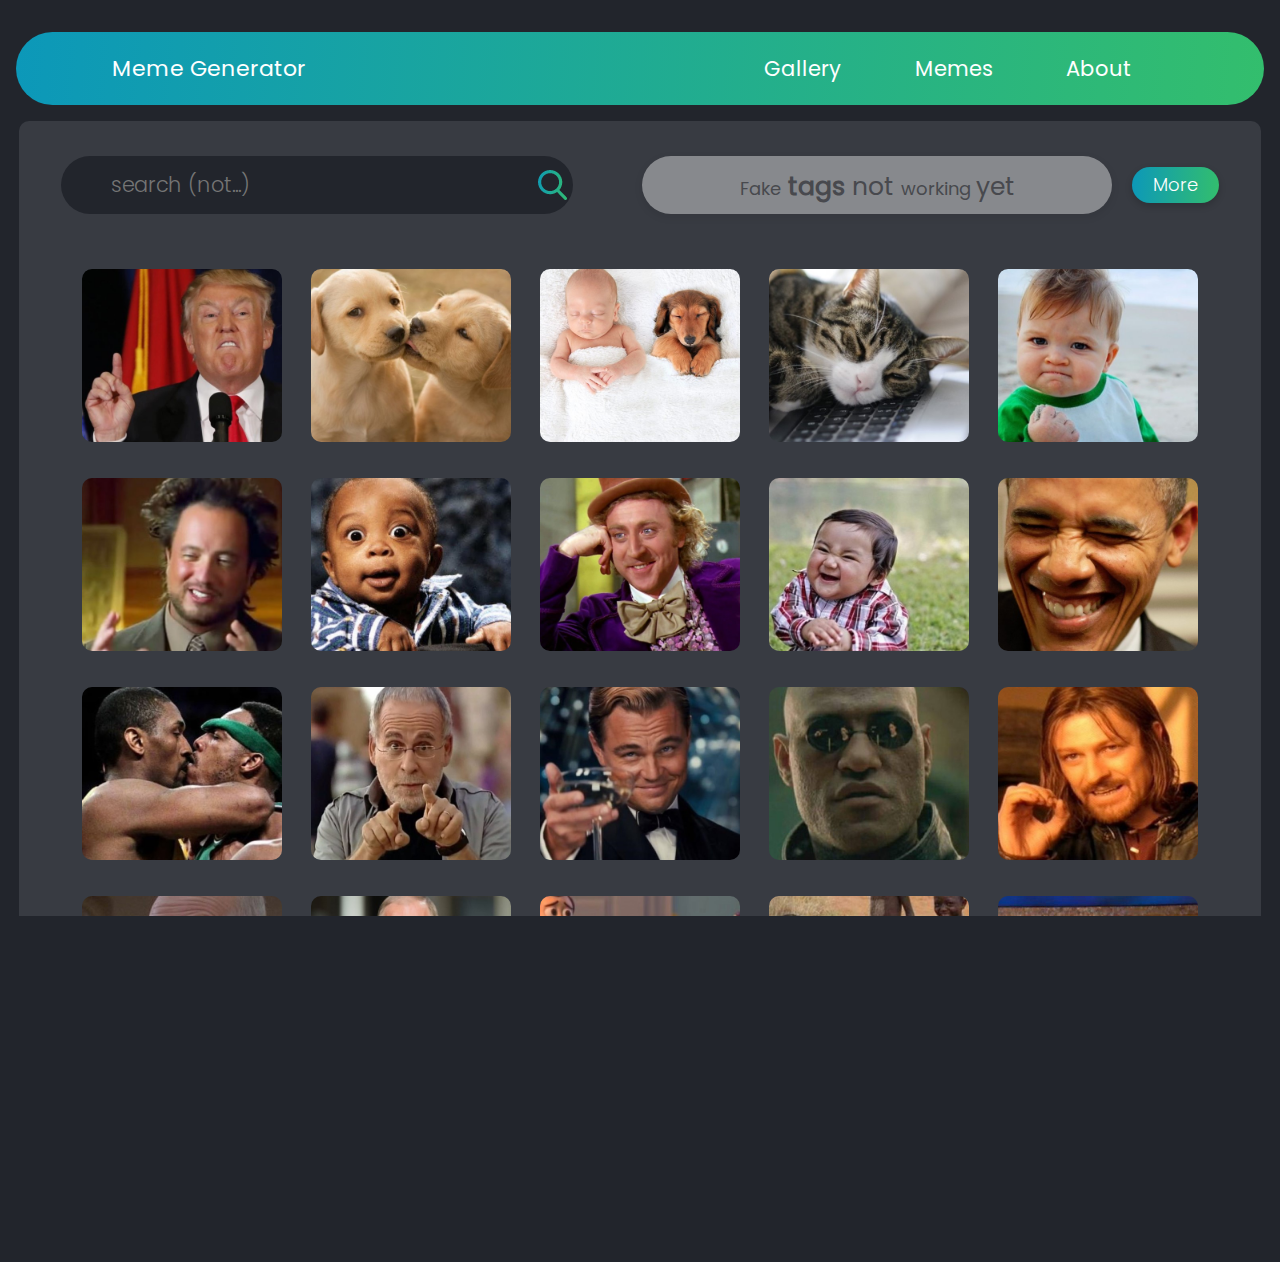
==== commit 2b1b09f1: "continue working" ====
--- a/index.html
+++ b/index.html
@@ -5,6 +5,8 @@
     <meta charset="UTF-8">
     <meta name="viewport" content="width=device-width, initial-scale=1.0">
     <link rel="stylesheet" href="style/main.css">
+    <link rel="stylesheet" href="style/helpers.css">
+    <link rel="stylesheet" href="style/fonts.css">
     <link rel="stylesheet" href="https://cdnjs.cloudflare.com/ajax/libs/font-awesome/4.7.0/css/font-awesome.min.css">
     <title>Meme generator</title>
 
@@ -17,11 +19,11 @@
 
         <div class="main-logo"> <a href="">Meme Generator</a></div>
 
-        <ul class="main-nav clean-list flex-between">
+        <nav class="main-nav clean-list flex-between">
             <li><a href="index.html">Gallery</a></li>
             <li><a href="#">Memes</a></li>
             <li><a href="#">About</a></li>
-        </ul>
+        </nav>
 
         <button class="hamburger-menu" onclick="onToggleMenu()">☰</button>
         <!-- <div class="screen" onclick="onToggleMenu()">X</div> -->
@@ -33,9 +35,11 @@
 
 
         <section class="gallery-search flex-between">
-            <input class="search" type="text" id="search" name="search" placeholder="Search" />
+            <input class="search" type="text" id="search" name="search" placeholder="search (not...)" />
             <img class="search-icon" src="icons/search.png" alt="">
-            <div class="tags"></div>
+            <div class="tags">
+                <span>Fake</span> <b>tags </b><small></small>not </small><span>working </span>yet
+            </div>
             <button class="more">More</button>
         </section>
 
@@ -47,82 +51,83 @@
 
 
     <div class="editor-content">
-    <section class="editor-container flex">
+        <section class="editor-container flex">
 
-        <!-- <img class="background" src="background/background.png" alt=""> -->
+            <!-- <img class="background" src="background/background.png" alt=""> -->
 
-        <div class="canvas-container">
-            <canvas id="canvas" height="500" width="500"></canvas>
-        </div>
+            <div class="canvas-container">
+                <canvas id="canvas" height="500" width="500"></canvas>
+            </div>
 
-        <div class="editor flex">
+            <div class="editor flex">
 
-            <button class="btn-exit-text" onclick="onCloseCanvas()">X</button>
+                <button class="btn-exit-text" onclick="onCloseCanvas()">X</button>
 
-            <label for="user-text"></label>
-            <input type="text" id="user-text" name="user-text" onfocus="this.value=''" placeholder="Your text"
-                oninput="onSetMemeText(event, this.value)" />
+                <label for="user-text"></label>
+                <input type="text" id="user-text" name="user-text" maxlength=23, onfocus="this.value=''" placeholder="Your text"
+                    oninput="onSetMemeText(event, this.value)" />
 
 
 
-            <div class="title-controller flex-between">
-                <button title="Switch line" class="switch-line" onclick="onChangeArrow()"></button>
-                <button title="Add line" class="btn-add-sentence" onclick="onAddAsentence()"></button>
-                <button title="Delete" class="btn-delete-line" onclick="onDeleteLine()"></button>
-            </div>
+                <div class="title-controller flex-between">
+                    <button title="Switch line" class="switch-line" onclick="onChangeArrow()"></button>
+                    <button title="Add line" class="btn-add-sentence" onclick="onAddLine()"></button>
+                    <button title="Delete" class="btn-delete-line" onclick="onDeleteLine()"></button>
+                </div>
 
-            <input type="range" id="volume" name="volume" min="30" max="80" oninput="onSetFontSize(this.value)">
+                <input type="range" id="volume" name="volume" min="30" max="80" oninput="onSetFontSize(this.value)">
 
-            <div class="grid-font-editor">
-                <button title="Text up" class="line-up" onclick="onMoveText(-6)">
-                    <button title="Text down" class="line-down" onclick="onMoveText(6)">
-                        <button title="Align left" class="btn-align-left" onclick="onAlignText('left')"></button>
-                        <button title="Align center" class="btn-align-center" onclick="onAlignText('center')"></button>
-                        <button title="Align right" class="btn-align-right" onclick="onAlignText('right')"></button>
-                        <!-- -------------------------------- -->
+                <div class="grid-font-editor">
+                    <button title="Text up" class="line-up" onclick="onMoveText(-6)">
+                        <button title="Text down" class="line-down" onclick="onMoveText(6)">
+                            <button title="Align left" class="btn-align-left" onclick="onAlignText('left')"></button>
+                            <button title="Align center" class="btn-align-center"
+                                onclick="onAlignText('center')"></button>
+                            <button title="Align right" class="btn-align-right" onclick="onAlignText('right')"></button>
+                            <!-- -------------------------------- -->
 
-                        <select title="Select font" class='select-font' name="select-font"
-                            onchange='onFontChange(this.value)'>
-                            <option>Impact</option>
-                            <option>Arial</option>
-                            <option>Comic</option>
-                            <option>cursive</option>
-                            <option>Verdana</option>
-                            <option>Times New Roman</option>
-                            <option>Serif</option>
-                            <option>sans-serif</option>
-                            <option>Georgia</option>
-                            <option>Tahoma</option>
-                        </select>
+                            <select title="Select font" class='select-font' name="select-font"
+                                onchange='onFontChange(this.value)'>
+                                <option>Impact</option>
+                                <option>Arial</option>
+                                <option>Comic</option>
+                                <option>cursive</option>
+                                <option>Verdana</option>
+                                <option>Times New Roman</option>
+                                <option>Serif</option>
+                                <option>sans-serif</option>
+                                <option>Georgia</option>
+                                <option>Tahoma</option>
+                            </select>
 
 
 
-                        <label for="change-outline" title="Outline color">
-                            <input type="color" title="Outline color" id="change-outline" name="change-outline"
-                                onchange="onOutlineChange(value)"></button>
+                            <label for="change-outline" title="Outline color">
+                                <input type="color" title="Outline color" id="change-outline" name="change-outline"
+                                    onchange="onOutlineChange(value)"></button>
+                        </label>
+
+                        <label for="change-color" title="Text color">
+                            <input type="color" id="change-color" name="change-color" value="#000000"
+                                onchange="onColorChange(value)"></button>
                     </label>
+                </div>
 
-                    <label for="change-color" title="Text color">
-                        <input type="color" id="change-color" name="change-color" value="#000000"
-                            onchange="onColorChange(value)"></button>
-                </label>
+                <!-- <div class="stickers"></div> -->
+
+                <div class="socials-controller flex">
+
+                    <button class="btn-share"><a href="" onclick="shareMeme(this)"><i class="fa fa-share-alt"></i>
+                            Share</a></button>
+
+                    <button class="btn-download"><a href="#" onclick="downloadCanvas(this)" download=""><i
+                                class="fa fa-download"></i> Download</a></button>
+                </div>
+
             </div>
 
-            <div class="stickers"></div>
 
-            <div class="socials-controller flex">
-
-                <button class="btn-share"><a href="" onclick="shareMeme(this)"><i class="fa fa-share-alt"></i>
-                        Share</a></button>
-
-                <button class="btn-download"><a href="#" onclick="downloadCanvas(this)" download=""><i
-                            class="fa fa-download"></i> Download</a></button>
-            </div>
-
-        </div>
-
-
-    </section>
+        </section>
     </div>
 
     <footer class="main-footer flex-around">
--- a/style/main.css
+++ b/style/main.css
@@ -2,27 +2,6 @@
     box-sizing: border-box;
 }
 
-/*--------------- Fontface ---------------*/
-
-@font-face {
-    font-family: poppinsR;
-    src: url(../fonts/poppins/Poppins-Regular.ttf);
-}
-
-@font-face {
-    font-family: poppinsL;
-    src: url(../fonts/poppins/Poppins-Light.ttf);
-}
-
-@font-face {
-    font-family: poppinsXB;
-    src: url(../fonts/poppins/Poppins-ExtraBold.ttf);
-}
-
-@font-face {
-    font-family: poppinsSB;
-    src: url(../fonts/poppins/Poppins-SemiBold.ttf);
-}
 
 /*--------------- BASIC ---------------*/
 
@@ -147,19 +126,25 @@
 .gallery-search .search-icon {
     position: relative;
     z-index: 2;
-    display: none;
+    /* display: none; */
     left: -55px;
     height: 30px;
     width: 30px;
 }
 
 .gallery-search .tags {
+    padding: 12px;
+    font-size: 25px;
+    text-align: center;
     width: 500px;
     height: 58px;
     box-shadow: 0 3px 6px 1px rgba(0, 0, 0, 0.15);
     border-radius: 29px;
     background-color: #fefefe;
     opacity: 0.4;
+}
+.gallery-search .tags span{
+    font-size: 18px;
 }
 
 .gallery-search .more {
@@ -436,13 +421,13 @@
     visibility: hidden;
 }
 
-.stickers {
+/* .stickers {
     width: 445px;
     height: 70px;
     border-radius: 45px;
     background-color: #ffffff;
     margin-bottom: 20px;
-}
+} */
 
 .socials-controller {
     gap: 1.6875rem;
@@ -483,36 +468,6 @@
     box-shadow: 1px 5px 0 #2a2a2a, inset 0 5px 0 rgba(255, 255, 255, 0.58);
 }
 
-/*--------------- HELPERS ---------------*/
-
-/*--------------- flex helpers ---------------*/
-
-.flex {
-    display: flex;
-    justify-content: center;
-    align-items: center;
-}
-
-.flex-around {
-    display: flex;
-    justify-content: space-around;
-    align-items: center;
-}
-
-.flex-between {
-    display: flex;
-    justify-content: space-between;
-    align-items: center;
-}
-
-/*--------------- list-helpers ---------------*/
-
-.clean-list {
-    list-style-type: none;
-    margin: 0;
-    padding: 0;
-}
-
 /*--------------- MEDIA QUERIES ---------------*/
 
 @media (max-width: 1340px) {
--- a/style/helpers.css
+++ b/style/helpers.css
@@ -0,0 +1,30 @@
+
+/*--------------- HELPERS ---------------*/
+
+/*--------------- flex helpers ---------------*/
+
+.flex {
+    display: flex;
+    justify-content: center;
+    align-items: center;
+}
+
+.flex-around {
+    display: flex;
+    justify-content: space-around;
+    align-items: center;
+}
+
+.flex-between {
+    display: flex;
+    justify-content: space-between;
+    align-items: center;
+}
+
+/*--------------- list-helpers ---------------*/
+
+.clean-list {
+    list-style-type: none;
+    margin: 0;
+    padding: 0;
+}
--- a/style/fonts.css
+++ b/style/fonts.css
@@ -0,0 +1,21 @@
+/*--------------- Fontface ---------------*/
+
+@font-face {
+    font-family: poppinsR;
+    src: url(../fonts/poppins/Poppins-Regular.ttf);
+}
+
+@font-face {
+    font-family: poppinsL;
+    src: url(../fonts/poppins/Poppins-Light.ttf);
+}
+
+@font-face {
+    font-family: poppinsXB;
+    src: url(../fonts/poppins/Poppins-ExtraBold.ttf);
+}
+
+@font-face {
+    font-family: poppinsSB;
+    src: url(../fonts/poppins/Poppins-SemiBold.ttf);
+}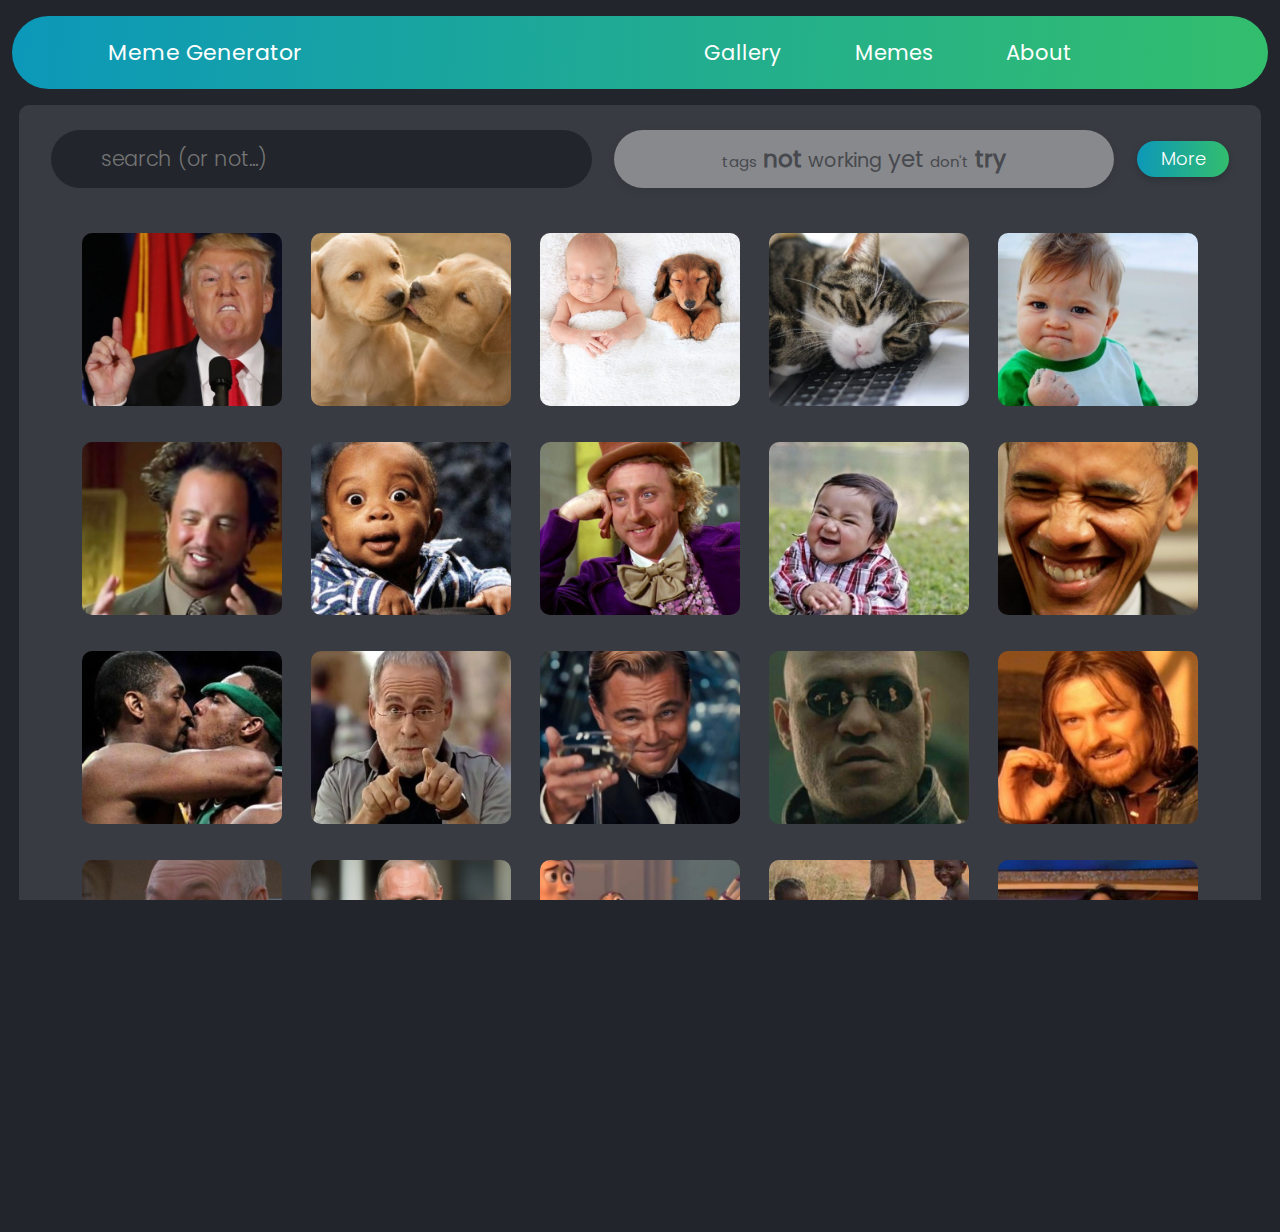
==== commit 74c27566: "final for now" ====
--- a/index.html
+++ b/index.html
@@ -19,26 +19,34 @@
 
         <div class="main-logo"> <a href="">Meme Generator</a></div>
 
-        <nav class="main-nav clean-list flex-between">
+
+        <nav class="main-nav clean-list flex">
             <li><a href="index.html">Gallery</a></li>
-            <li><a href="#">Memes</a></li>
-            <li><a href="#">About</a></li>
+            <li><a href="index.html">Memes</a></li>
+            <li><a href="index.html">About</a></li>
         </nav>
 
-        <button class="hamburger-menu" onclick="onToggleMenu()">☰</button>
-        <!-- <div class="screen" onclick="onToggleMenu()">X</div> -->
+        <a class="hamburger-menu" onclick="onToggleMenu()">
+            <i class="fa fa-bars"></i>
+        </a>
 
 
     </header>
 
     <main class="main-content gallery-container">
 
+        <nav class="mobile-nav clean-list">
+            <li><a href="index.html">Gallery</a></li>
+            <li><a href="index.html">Memes</a></li>
+            <li><a href="index.html">About</a></li>
+        </nav>
+
 
         <section class="gallery-search flex-between">
-            <input class="search" type="text" id="search" name="search" placeholder="search (not...)" />
+            <input class="search" type="text" id="search" name="search" placeholder="search (or not...)" />
             <img class="search-icon" src="icons/search.png" alt="">
             <div class="tags">
-                <span>Fake</span> <b>tags </b><small></small>not </small><span>working </span>yet
+                <span>tags</span> <b>not</b> <small>working</small> yet <span>don't</span> <b>try</b>
             </div>
             <button class="more">More</button>
         </section>
@@ -64,8 +72,8 @@
                 <button class="btn-exit-text" onclick="onCloseCanvas()">X</button>
 
                 <label for="user-text"></label>
-                <input type="text" id="user-text" name="user-text" maxlength=23, onfocus="this.value=''" placeholder="Your text"
-                    oninput="onSetMemeText(event, this.value)" />
+                <input type="text" id="user-text" name="user-text" maxlength=23, onfocus="this.value=''"
+                    placeholder="Your text" oninput="onSetMemeText(event, this.value)" />
 
 
 
@@ -75,7 +83,7 @@
                     <button title="Delete" class="btn-delete-line" onclick="onDeleteLine()"></button>
                 </div>
 
-                <input type="range" id="volume" name="volume" min="30" max="80" oninput="onSetFontSize(this.value)">
+                <input type="range" class="volume" id="volume" name="volume" min="30" max="80" oninput="onSetFontSize(this.value)">
 
                 <div class="grid-font-editor">
                     <button title="Text up" class="line-up" onclick="onMoveText(-6)">
@@ -130,15 +138,15 @@
         </section>
     </div>
 
-    <footer class="main-footer flex-around">
+    <footer class="main-footer flex">
         <div class="footer-container">
-            <small>All rights reserved 2020</small>
+            <small class="flex">All rights reserved 2020</small>
+            <ul class="footer-social flex-around clean-list">
+                <li class="social"><i class="fa fa-facebook"></i></li>
+                <li class="social"><i class="fa fa-twitter"></i></li>
+                <li class="social"><i class="fa fa-instagram"></i></li>
+            </ul>
         </div>
-        <ul class="footer-social flex-around clean-list">
-            <li class="social"><i class="fa fa-facebook"></i></li>
-            <li class="social"><i class="fa fa-twitter"></i></li>
-            <li class="social"><i class="fa fa-instagram"></i></li>
-        </ul>
 
     </footer>
 
--- a/style/main.css
+++ b/style/main.css
@@ -1,7 +1,6 @@
 * {
     box-sizing: border-box;
 }
-
 
 /*--------------- BASIC ---------------*/
 
@@ -81,16 +80,31 @@
     border-radius: 20px;
 }
 
+/*--------------- hamburger ---------------*/
+
 .main-header .hamburger-menu {
     display: none;
-}
-
-.main-header button {
+    font-size: 2rem;
+}
+
+.mobile-nav li {
+    display: flex;
+    justify-content: center;
+    background-color: rgba(182, 181, 175, 0.438);
+    border-radius: 10px;
+    margin: 5px;
+    color: #383b42;
     font-size: 1.5em;
-    margin-right: 3em;
-    background-color: transparent;
-    outline: none;
-    border: none;
+    padding: 20px
+}
+
+.mobile-nav li:hover {
+    background-color: #ddd;
+    color: black;
+}
+
+nav.mobile-nav {
+    display: none;
 }
 
 /*--------------- main-content ---------------*/
@@ -126,7 +140,7 @@
 .gallery-search .search-icon {
     position: relative;
     z-index: 2;
-    /* display: none; */
+    display: none;
     left: -55px;
     height: 30px;
     width: 30px;
@@ -134,7 +148,7 @@
 
 .gallery-search .tags {
     padding: 12px;
-    font-size: 25px;
+    font-size: 23px;
     text-align: center;
     width: 500px;
     height: 58px;
@@ -143,8 +157,9 @@
     background-color: #fefefe;
     opacity: 0.4;
 }
-.gallery-search .tags span{
-    font-size: 18px;
+
+.gallery-search .tags span {
+    font-size: 15px;
 }
 
 .gallery-search .more {
@@ -193,7 +208,7 @@
     flex-direction: column;
     max-width: 100%;
     height: 100px;
-    margin-bottom: 30px;
+    margin-bottom: 20px;
 }
 
 .footer-social {
@@ -203,6 +218,7 @@
 }
 
 .footer-social .social i {
+    margin-top: 30px;
     cursor: pointer;
     display: flex;
     justify-content: center;
@@ -421,14 +437,6 @@
     visibility: hidden;
 }
 
-/* .stickers {
-    width: 445px;
-    height: 70px;
-    border-radius: 45px;
-    background-color: #ffffff;
-    margin-bottom: 20px;
-} */
-
 .socials-controller {
     gap: 1.6875rem;
 }
@@ -470,7 +478,7 @@
 
 /*--------------- MEDIA QUERIES ---------------*/
 
-@media (max-width: 1340px) {
+@media (max-width: 1200px) {
     body {
         margin: 1rem;
     }
@@ -481,19 +489,18 @@
         margin-right: 6rem;
         transition: margin-right 0.3s;
     }
-}
-
-@media (max-width: 950px) {
-    .main-header .main-nav {
-        margin-right: 3rem;
-        transition: margin-right 0.3s;
-    }
-    .main-footer {
-        display: none;
-    }
-}
-
-@media (max-width: 813px) {
+    .main-header {
+        margin-bottom: 50px;
+    }
+    .editor-container {
+        gap: 40px;
+    }
+}
+
+@media (max-width: 840px) {
+    .main-header {
+        margin-bottom: 30px;
+    }
     .main-header .main-nav {
         margin-right: 5rem;
         transition: margin-right 0.3s;
@@ -503,6 +510,10 @@
     }
     .main-header .hamburger-menu {
         display: block;
+        margin-right: 50px;
+    }
+    nav.mobile-nav {
+        display: none;
     }
     .gallery-search {
         flex-direction: column;
@@ -513,18 +524,15 @@
     .btn-exit-text {
         display: none;
     }
-}
-
-@media (max-width: 650px) {
+    .footer-container {
+        display: none;
+    }
     .gallery-search .search {
         width: 450px;
     }
     .gallery-search .tags {
         width: 450px;
     }
-}
-
-@media (max-width: 560px) {
     .main-header {
         padding: 0px;
     }
@@ -533,9 +541,6 @@
     }
     .main-header a {
         font-size: 18px;
-    }
-    .main-header .hamburger-menu {
-        margin-right: 3rem;
     }
     .gallery-search {
         margin-bottom: 20px;
@@ -556,13 +561,13 @@
         padding: 1.5rem 2.5rem;
         background-color: rgba(235, 238, 243, 0.11);
     }
-}
-
-/* body.menu-open .main-header .main-nav {
-    transform: translateX(0);
-} */
-
-/* body.menu-open .screen {
-    visibility: visible;
-    opacity: 1;
-} */+    .editor-container {
+        gap: 20px;
+    }
+    .btn-download {
+        display: none;
+    }
+    .btn-share {
+        display: none;
+    }
+}